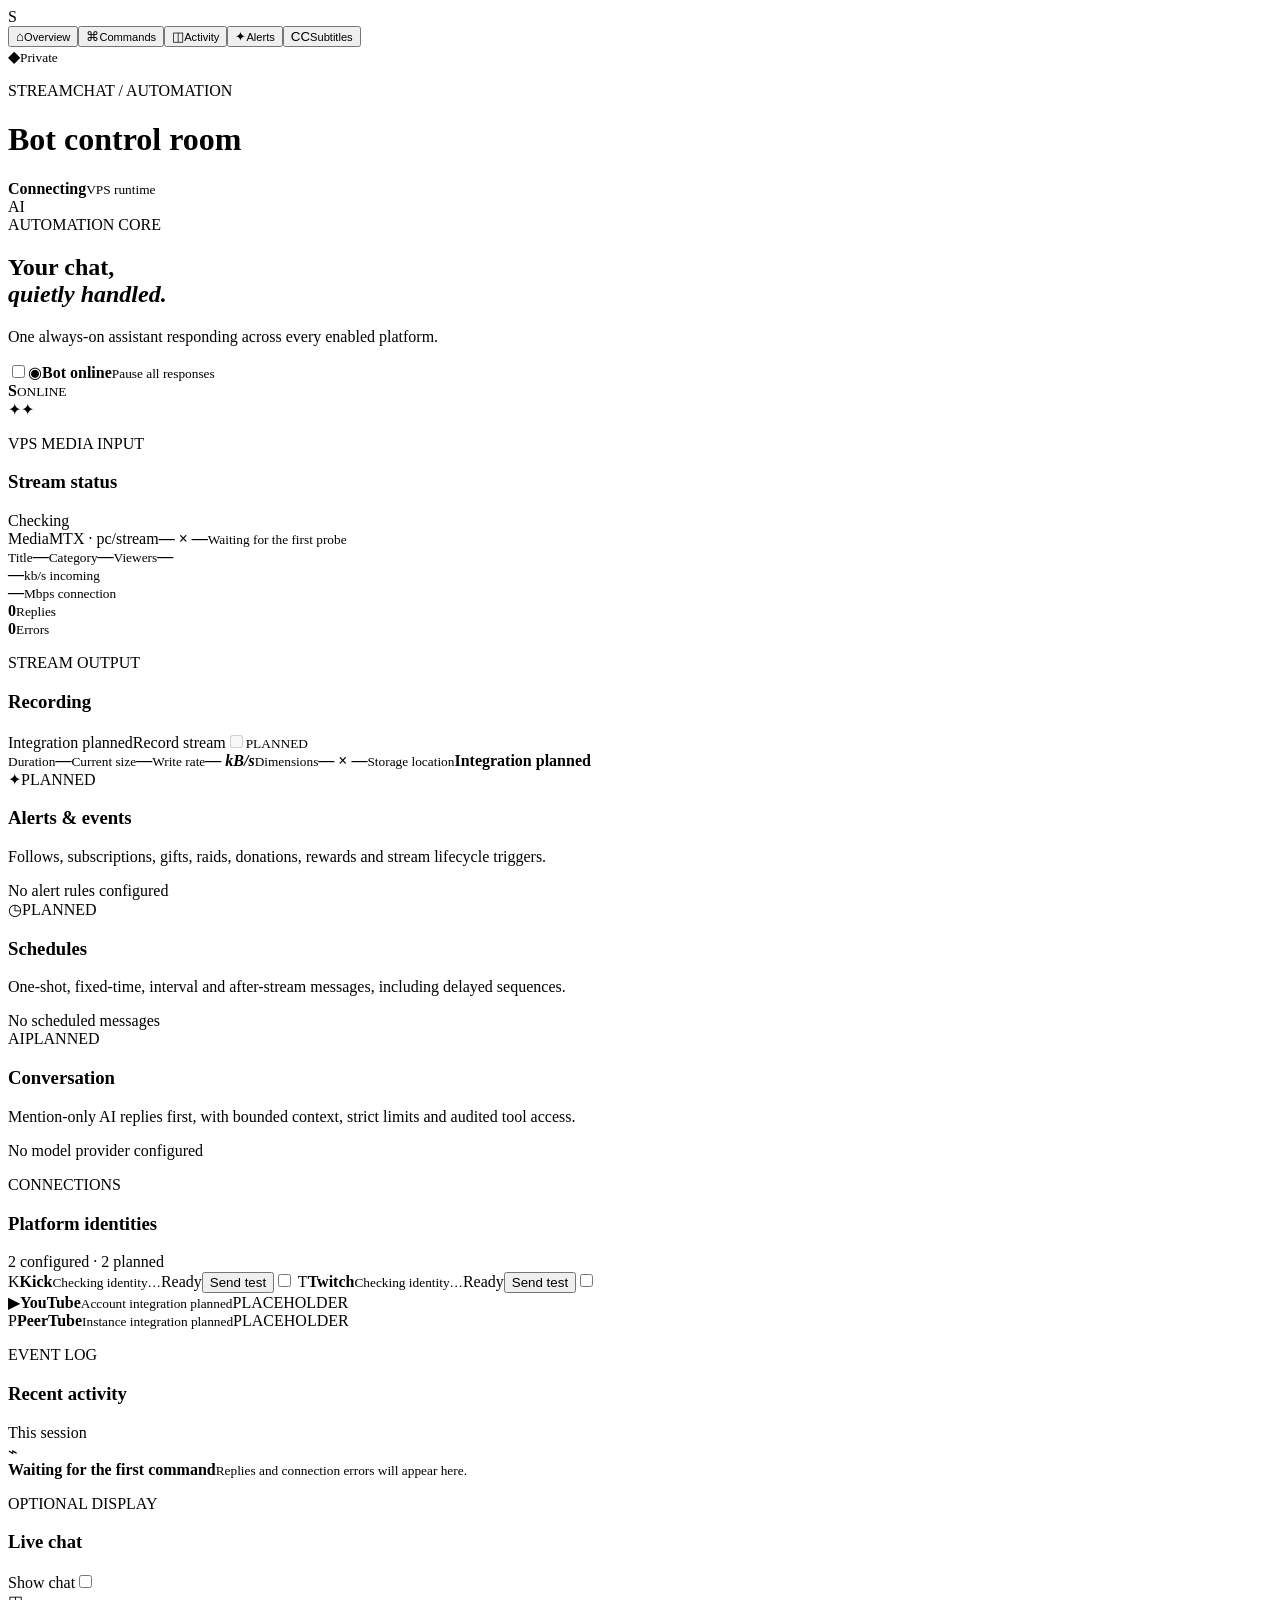
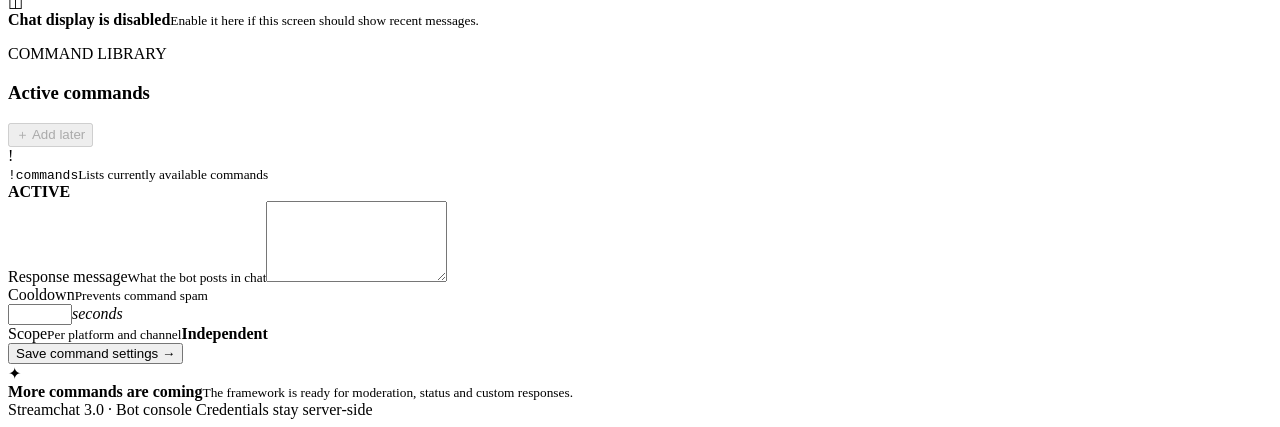
==== internal/botgui/web/index.html @ 8cd62187 "Add YouTube platform parity" ====
<!doctype html>
<html lang="en"><head><meta charset="utf-8"><meta name="viewport" content="width=device-width,initial-scale=1"><title>Streamchat Bot</title><link rel="stylesheet" href="/app.css"><link rel="stylesheet" href="/theme.css"><link rel="stylesheet" href="/metrics.css"></head>
<body><div class="noise"></div><div class="app">
<aside class="rail"><div class="logo">S</div><nav><button class="nav active"><span>⌂</span><small>Overview</small></button><button class="nav"><span>⌘</span><small>Commands</small></button><button class="nav"><span>◫</span><small>Activity</small></button><button class="nav planned-nav" type="button" aria-disabled="true" title="Alert automation is planned"><span>✦</span><small>Alerts</small></button><button class="nav planned-nav" type="button" aria-disabled="true" title="Subtitle controls are planned"><span>CC</span><small>Subtitles</small></button></nav><div class="private">◆<small>Private</small></div></aside>
<main><header><div><p class="eyebrow">STREAMCHAT / AUTOMATION</p><h1>Bot control room</h1></div><div class="server"><i id="health-dot"></i><span><b id="health-text">Connecting</b><small>VPS runtime</small></span><div class="avatar">AI</div></div></header>

<section class="overview">
<article class="hero"><div class="hero-copy"><span class="label">AUTOMATION CORE</span><h2>Your chat,<br><em>quietly handled.</em></h2><p>One always-on assistant responding across every enabled platform.</p><label class="power"><input id="enabled" type="checkbox"><span class="power-icon">◉</span><span><b>Bot online</b><small>Pause all responses</small></span><i></i></label></div><div class="visual"><div class="orbit one"><i></i></div><div class="orbit two"><i></i></div><div class="core"><b>S</b><small>ONLINE</small></div><span class="spark a">✦</span><span class="spark b">✦</span></div></article>
<article class="metrics"><div class="heading"><div><p class="eyebrow">VPS MEDIA INPUT</p><h3>Stream status</h3></div><span id="stream-state" class="badge">Checking</span></div><div class="big-number"><span>MediaMTX · pc/stream</span><b id="stream-dimensions">— × —</b><small id="stream-detail">Waiting for the first probe</small></div><div class="channel-meta"><span><small>Title</small><b id="stream-title">—</b></span><span><small>Category</small><b id="stream-category">—</b></span><span><small>Viewers</small><b id="stream-viewers">—</b></span></div><div class="meter"><i></i></div><div class="minis"><div><b id="stream-bitrate">—</b><small>kb/s incoming</small></div><div><b id="connection-speed">—</b><small>Mbps connection</small></div><div><b id="reply-count">0</b><small>Replies</small></div><div><b id="error-count">0</b><small>Errors</small></div></div></article>
</section>

<section class="recording-row">
<article class="panel recording-panel"><div class="heading"><div><p class="eyebrow">STREAM OUTPUT</p><h3>Recording</h3></div><div class="recording-actions"><span id="recording-state" class="badge">Integration planned</span><label class="compact-toggle placeholder-control" title="Recording control is planned"><span>Record stream</span><input id="record-stream" type="checkbox" disabled><i class="switch"></i><small>PLANNED</small></label></div></div>
<div class="recording-grid"><span><small>Duration</small><b id="recording-duration">—</b></span><span><small>Current size</small><b id="recording-size">—</b></span><span><small>Write rate</small><b id="recording-rate">— <em>kB/s</em></b></span><span><small>Dimensions</small><b id="recording-dimensions">— × —</b></span><span class="recording-location"><small>Storage location</small><b id="recording-location">Integration planned</b></span></div>
</article>
</section>

<section class="automation-roadmap">
<article class="panel roadmap-card"><div class="roadmap-head"><span class="roadmap-icon">✦</span><span class="planned">PLANNED</span></div><h3>Alerts &amp; events</h3><p>Follows, subscriptions, gifts, raids, donations, rewards and stream lifecycle triggers.</p><div class="placeholder-line"><i></i><span>No alert rules configured</span></div></article>
<article class="panel roadmap-card"><div class="roadmap-head"><span class="roadmap-icon">◷</span><span class="planned">PLANNED</span></div><h3>Schedules</h3><p>One-shot, fixed-time, interval and after-stream messages, including delayed sequences.</p><div class="placeholder-line"><i></i><span>No scheduled messages</span></div></article>
<article class="panel roadmap-card"><div class="roadmap-head"><span class="roadmap-icon">AI</span><span class="planned">PLANNED</span></div><h3>Conversation</h3><p>Mention-only AI replies first, with bounded context, strict limits and audited tool access.</p><div class="placeholder-line"><i></i><span>No model provider configured</span></div></article>
</section>

<section class="workspace"><div class="left">
<article class="panel platforms"><div class="heading"><div><p class="eyebrow">CONNECTIONS</p><h3>Platform identities</h3></div><span class="badge">2 configured · 2 planned</span></div>
<label class="platform kick"><span class="platform-icon">K</span><span class="copy"><b>Kick</b><small id="kick-account">Checking identity…</small></span><span class="ready"><i></i>Ready</span><button type="button" class="test" data-test="kick">Send test</button><input id="kick" type="checkbox"><i class="switch"></i></label>
<label class="platform twitch"><span class="platform-icon">T</span><span class="copy"><b>Twitch</b><small id="twitch-account">Checking identity…</small></span><span class="ready"><i></i>Ready</span><button type="button" class="test" data-test="twitch">Send test</button><input id="twitch" type="checkbox"><i class="switch"></i></label>
<div class="platform placeholder youtube" aria-disabled="true"><span class="platform-icon">▶</span><span class="copy"><b>YouTube</b><small>Account integration planned</small></span><span class="planned">PLACEHOLDER</span></div>
<div class="platform placeholder peertube" aria-disabled="true"><span class="platform-icon">P</span><span class="copy"><b>PeerTube</b><small>Instance integration planned</small></span><span class="planned">PLACEHOLDER</span></div></article>
<article class="panel activity"><div class="heading"><div><p class="eyebrow">EVENT LOG</p><h3>Recent activity</h3></div><span class="badge">This session</span></div><div id="activity" class="empty"><span>⌁</span><div><b>Waiting for the first command</b><small>Replies and connection errors will appear here.</small></div></div></article>
<article class="panel chat-panel"><div class="heading"><div><p class="eyebrow">OPTIONAL DISPLAY</p><h3>Live chat</h3></div><label class="compact-toggle"><span>Show chat</span><input id="show-chat" type="checkbox"><i class="switch"></i></label></div><div id="chat-feed" class="empty"><span>◫</span><div><b>Chat display is disabled</b><small>Enable it here if this screen should show recent messages.</small></div></div></article>
</div>
<article class="panel commands"><div class="heading"><div><p class="eyebrow">COMMAND LIBRARY</p><h3>Active commands</h3></div><button class="add" disabled>＋ Add later</button></div><div class="command"><span>!</span><div><code>!commands</code><small>Lists currently available commands</small></div><b>ACTIVE</b></div><div class="editor"><label><span>Response message</span><small>What the bot posts in chat</small><textarea id="reply" maxlength="500" rows="5"></textarea></label><div class="options"><label><span>Cooldown</span><small>Prevents command spam</small><div class="number"><input id="cooldown" type="number" min="1" max="3600"><em>seconds</em></div></label><div class="scope"><span>Scope</span><small>Per platform and channel</small><b>Independent</b></div></div><button id="save" class="save">Save command settings <span>→</span></button></div><div class="later"><span>✦</span><div><b>More commands are coming</b><small>The framework is ready for moderation, status and custom responses.</small></div></div></article>
</section>
<footer><span>Streamchat 3.0 · Bot console</span><span><i></i> Credentials stay server-side</span></footer></main></div><div id="toast"></div><script src="/app.js" defer></script></body></html>
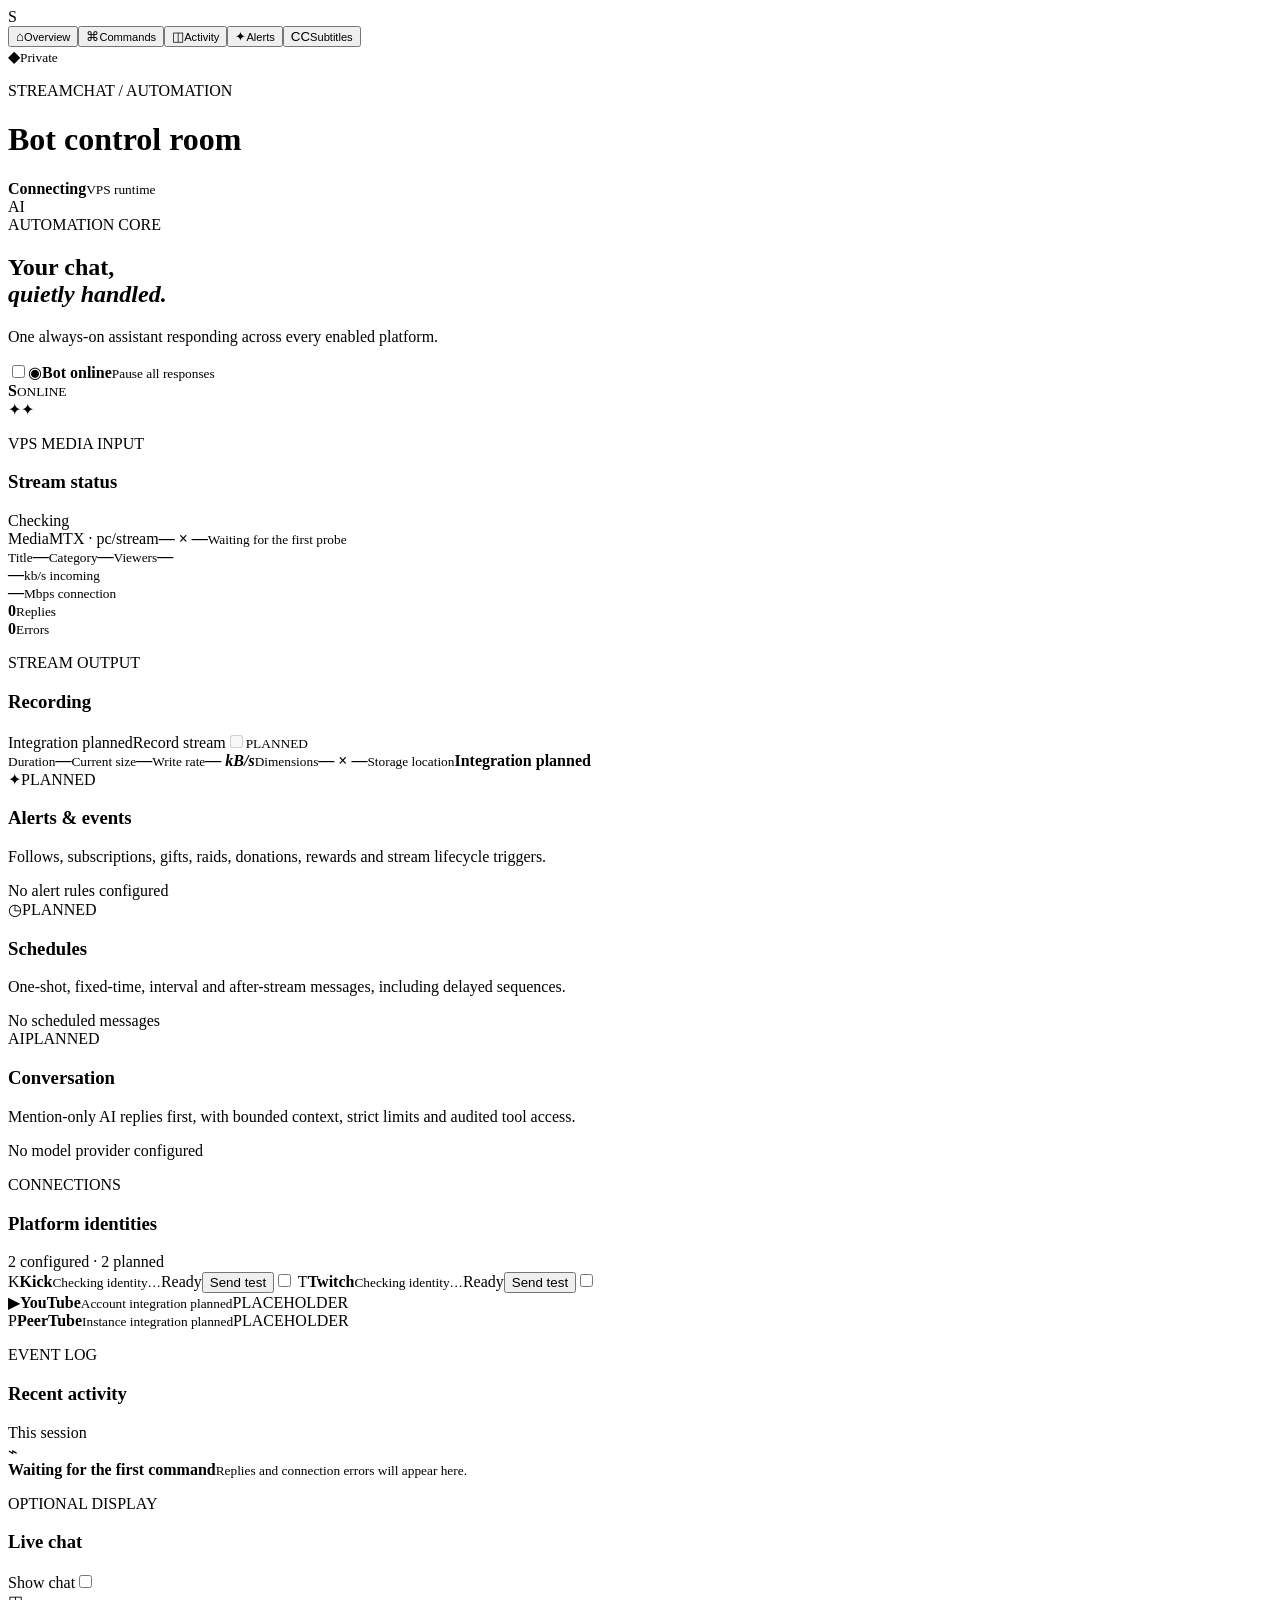
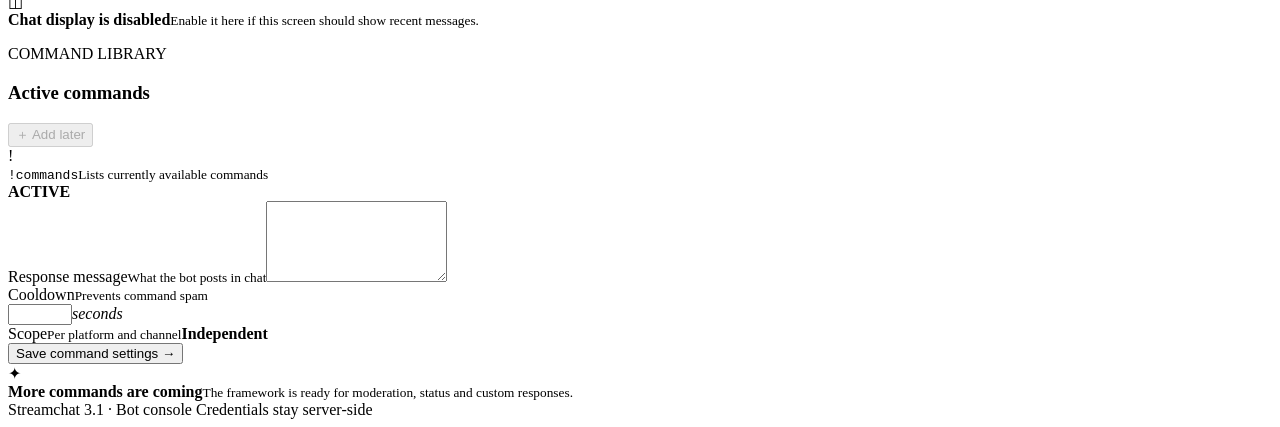
==== commit ad15e446: "Release Streamchat 3.1" ====
--- a/internal/botgui/web/index.html
+++ b/internal/botgui/web/index.html
@@ -32,4 +32,4 @@
 </div>
 <article class="panel commands"><div class="heading"><div><p class="eyebrow">COMMAND LIBRARY</p><h3>Active commands</h3></div><button class="add" disabled>＋ Add later</button></div><div class="command"><span>!</span><div><code>!commands</code><small>Lists currently available commands</small></div><b>ACTIVE</b></div><div class="editor"><label><span>Response message</span><small>What the bot posts in chat</small><textarea id="reply" maxlength="500" rows="5"></textarea></label><div class="options"><label><span>Cooldown</span><small>Prevents command spam</small><div class="number"><input id="cooldown" type="number" min="1" max="3600"><em>seconds</em></div></label><div class="scope"><span>Scope</span><small>Per platform and channel</small><b>Independent</b></div></div><button id="save" class="save">Save command settings <span>→</span></button></div><div class="later"><span>✦</span><div><b>More commands are coming</b><small>The framework is ready for moderation, status and custom responses.</small></div></div></article>
 </section>
-<footer><span>Streamchat 3.0 · Bot console</span><span><i></i> Credentials stay server-side</span></footer></main></div><div id="toast"></div><script src="/app.js" defer></script></body></html>
+<footer><span>Streamchat 3.1 · Bot console</span><span><i></i> Credentials stay server-side</span></footer></main></div><div id="toast"></div><script src="/app.js" defer></script></body></html>
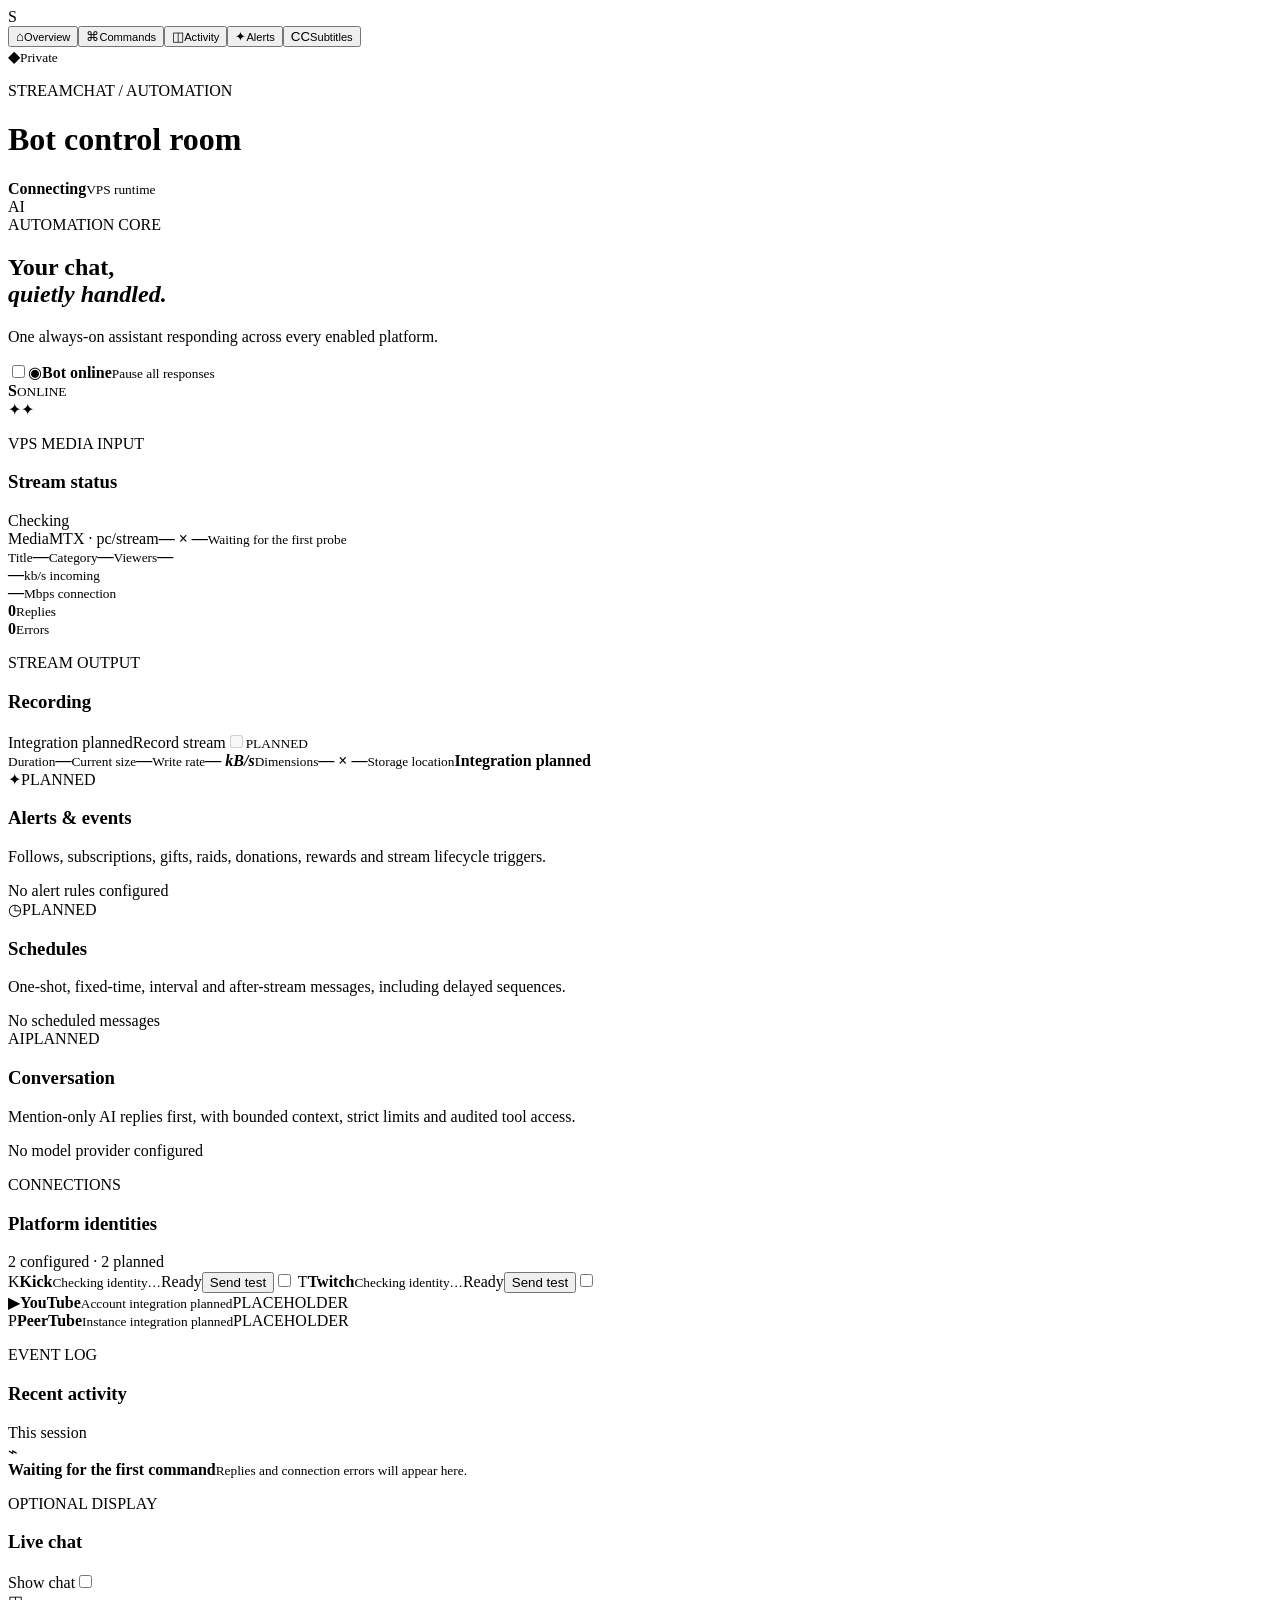
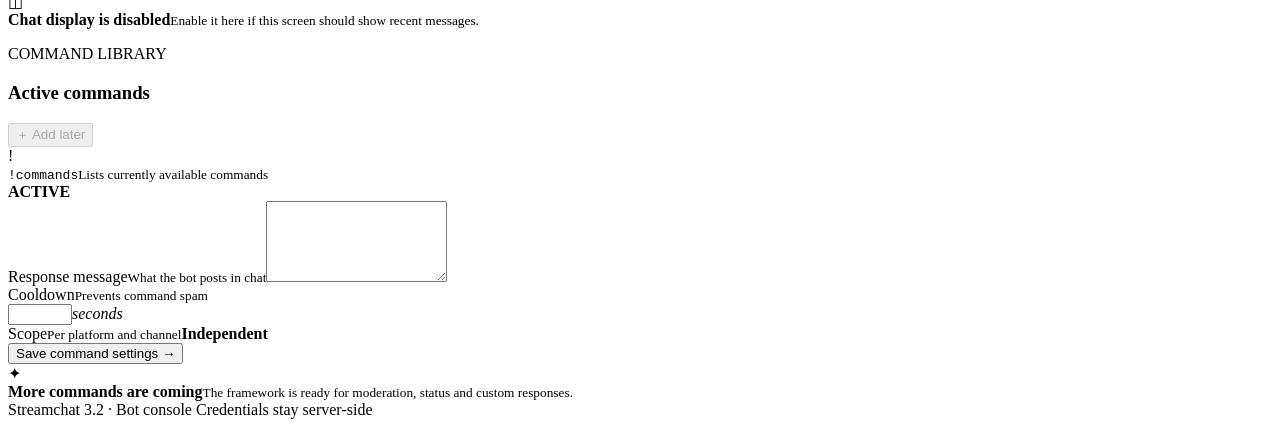
==== commit fd1000a3: "Release Streamchat 3.2 Twitch bot support" ====
--- a/internal/botgui/web/index.html
+++ b/internal/botgui/web/index.html
@@ -1,7 +1,7 @@
 <!doctype html>
 <html lang="en"><head><meta charset="utf-8"><meta name="viewport" content="width=device-width,initial-scale=1"><title>Streamchat Bot</title><link rel="stylesheet" href="/app.css"><link rel="stylesheet" href="/theme.css"><link rel="stylesheet" href="/metrics.css"></head>
 <body><div class="noise"></div><div class="app">
-<aside class="rail"><div class="logo">S</div><nav><button class="nav active"><span>⌂</span><small>Overview</small></button><button class="nav"><span>⌘</span><small>Commands</small></button><button class="nav"><span>◫</span><small>Activity</small></button><button class="nav planned-nav" type="button" aria-disabled="true" title="Alert automation is planned"><span>✦</span><small>Alerts</small></button><button class="nav planned-nav" type="button" aria-disabled="true" title="Subtitle controls are planned"><span>CC</span><small>Subtitles</small></button></nav><div class="private">◆<small>Private</small></div></aside>
+<aside class="rail"><div class="logo">S</div><nav><button class="nav active"><span>⌂</span><small>Overview</small></button><button class="nav"><span>⌘</span><small>Commands</small></button><button class="nav"><span>◫</span><small>Activity</small></button><button class="nav planned-nav" type="button" aria-disabled="true" title="Alert automation is planned"><span>✦</span><small>Alerts</small></button><button class="nav" type="button" aria-disabled="true" title="GPU subtitle sessions are controlled from the private phone remote"><span>CC</span><small>Subtitles</small></button></nav><div class="private">◆<small>Private</small></div></aside>
 <main><header><div><p class="eyebrow">STREAMCHAT / AUTOMATION</p><h1>Bot control room</h1></div><div class="server"><i id="health-dot"></i><span><b id="health-text">Connecting</b><small>VPS runtime</small></span><div class="avatar">AI</div></div></header>
 
 <section class="overview">
@@ -32,4 +32,4 @@
 </div>
 <article class="panel commands"><div class="heading"><div><p class="eyebrow">COMMAND LIBRARY</p><h3>Active commands</h3></div><button class="add" disabled>＋ Add later</button></div><div class="command"><span>!</span><div><code>!commands</code><small>Lists currently available commands</small></div><b>ACTIVE</b></div><div class="editor"><label><span>Response message</span><small>What the bot posts in chat</small><textarea id="reply" maxlength="500" rows="5"></textarea></label><div class="options"><label><span>Cooldown</span><small>Prevents command spam</small><div class="number"><input id="cooldown" type="number" min="1" max="3600"><em>seconds</em></div></label><div class="scope"><span>Scope</span><small>Per platform and channel</small><b>Independent</b></div></div><button id="save" class="save">Save command settings <span>→</span></button></div><div class="later"><span>✦</span><div><b>More commands are coming</b><small>The framework is ready for moderation, status and custom responses.</small></div></div></article>
 </section>
-<footer><span>Streamchat 3.1 · Bot console</span><span><i></i> Credentials stay server-side</span></footer></main></div><div id="toast"></div><script src="/app.js" defer></script></body></html>
+<footer><span>Streamchat 3.2 · Bot console</span><span><i></i> Credentials stay server-side</span></footer></main></div><div id="toast"></div><script src="/app.js" defer></script></body></html>
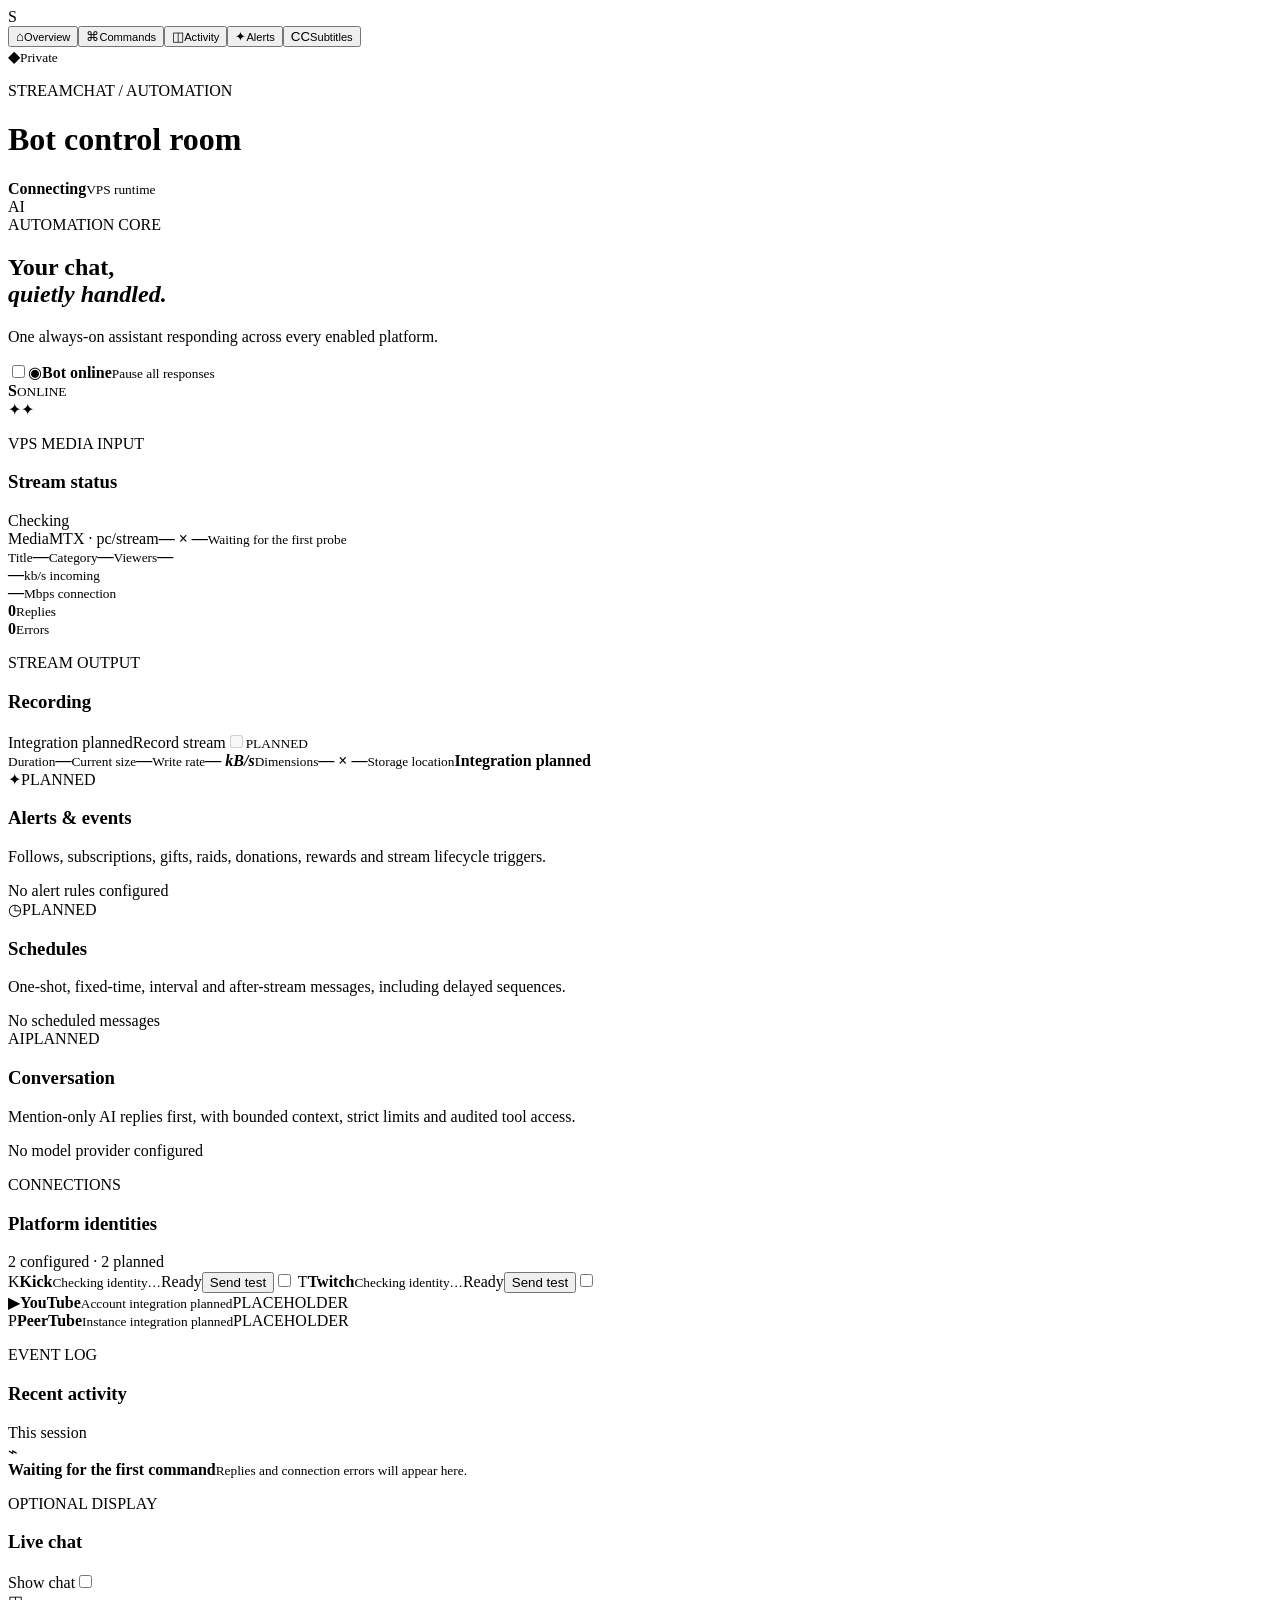
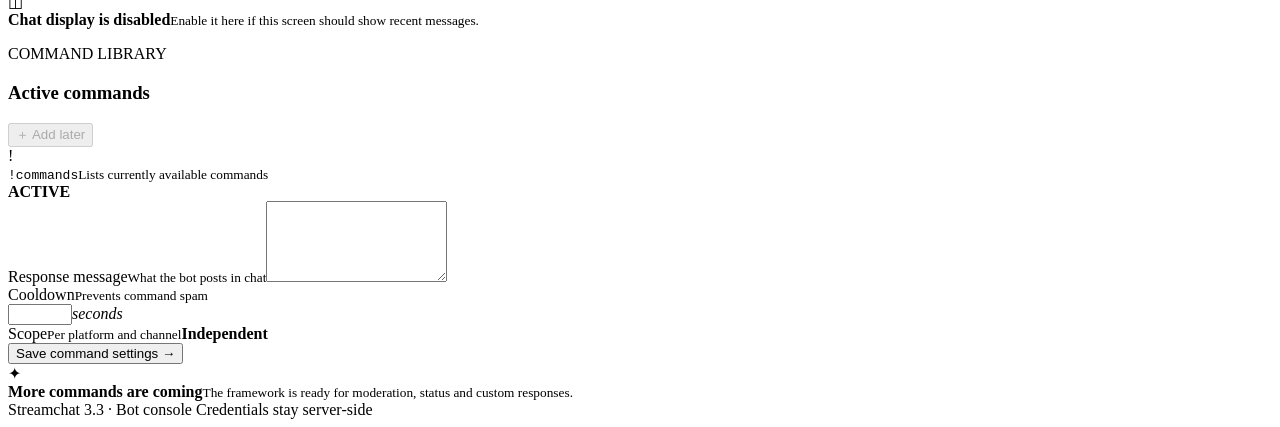
==== commit 5dadec95: "Add Twitch-native role symbols for Streamchat 3.3" ====
--- a/internal/botgui/web/index.html
+++ b/internal/botgui/web/index.html
@@ -32,4 +32,4 @@
 </div>
 <article class="panel commands"><div class="heading"><div><p class="eyebrow">COMMAND LIBRARY</p><h3>Active commands</h3></div><button class="add" disabled>＋ Add later</button></div><div class="command"><span>!</span><div><code>!commands</code><small>Lists currently available commands</small></div><b>ACTIVE</b></div><div class="editor"><label><span>Response message</span><small>What the bot posts in chat</small><textarea id="reply" maxlength="500" rows="5"></textarea></label><div class="options"><label><span>Cooldown</span><small>Prevents command spam</small><div class="number"><input id="cooldown" type="number" min="1" max="3600"><em>seconds</em></div></label><div class="scope"><span>Scope</span><small>Per platform and channel</small><b>Independent</b></div></div><button id="save" class="save">Save command settings <span>→</span></button></div><div class="later"><span>✦</span><div><b>More commands are coming</b><small>The framework is ready for moderation, status and custom responses.</small></div></div></article>
 </section>
-<footer><span>Streamchat 3.2 · Bot console</span><span><i></i> Credentials stay server-side</span></footer></main></div><div id="toast"></div><script src="/app.js" defer></script></body></html>
+<footer><span>Streamchat 3.3 · Bot console</span><span><i></i> Credentials stay server-side</span></footer></main></div><div id="toast"></div><script src="/app.js" defer></script></body></html>
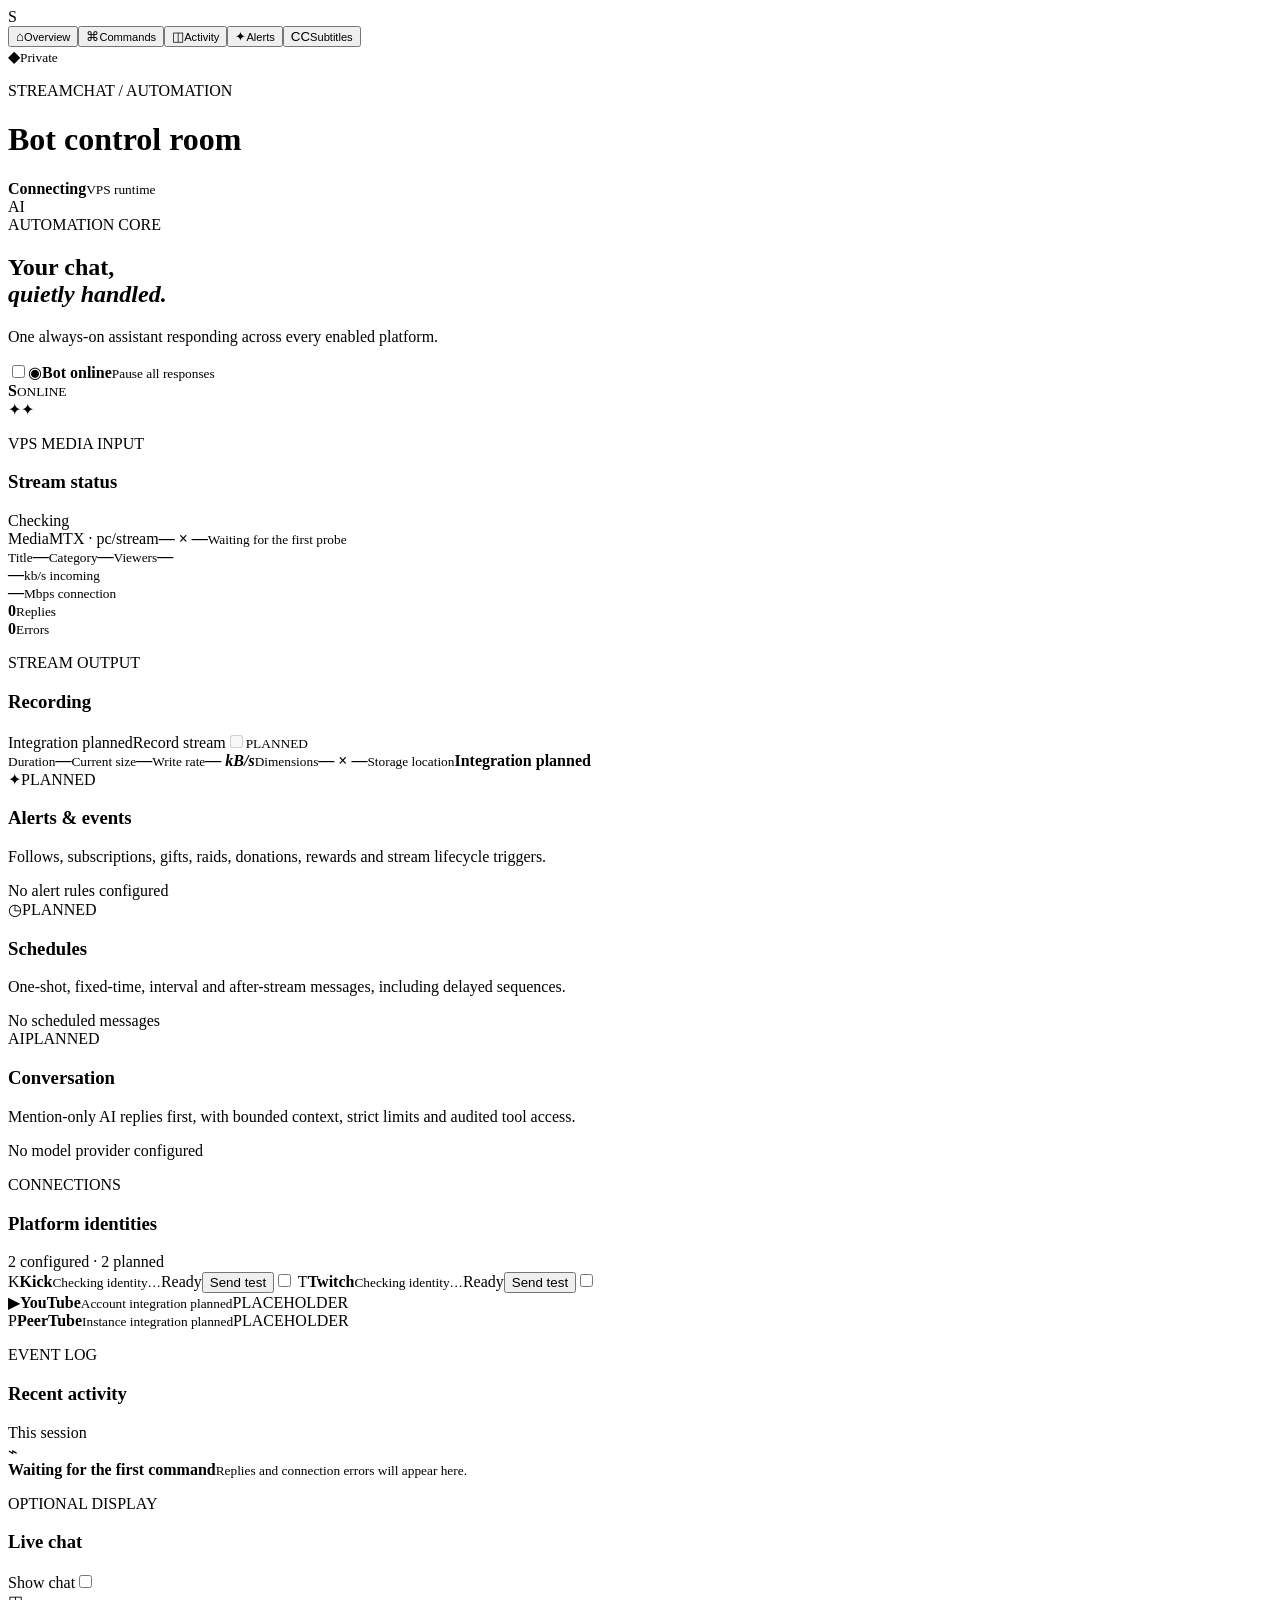
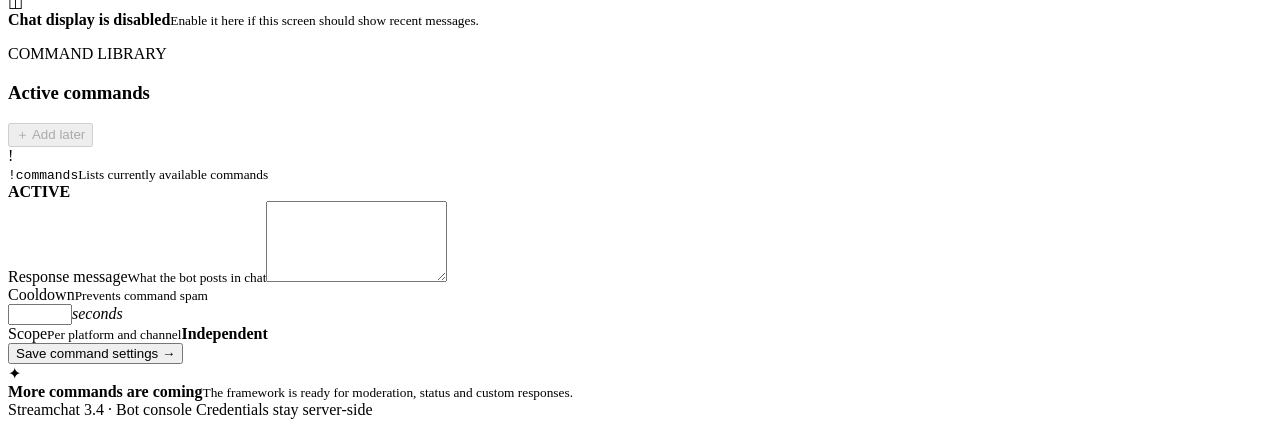
==== commit 80160897: "Add Twitch alerts and language command for 3.4" ====
--- a/internal/botgui/web/index.html
+++ b/internal/botgui/web/index.html
@@ -32,4 +32,4 @@
 </div>
 <article class="panel commands"><div class="heading"><div><p class="eyebrow">COMMAND LIBRARY</p><h3>Active commands</h3></div><button class="add" disabled>＋ Add later</button></div><div class="command"><span>!</span><div><code>!commands</code><small>Lists currently available commands</small></div><b>ACTIVE</b></div><div class="editor"><label><span>Response message</span><small>What the bot posts in chat</small><textarea id="reply" maxlength="500" rows="5"></textarea></label><div class="options"><label><span>Cooldown</span><small>Prevents command spam</small><div class="number"><input id="cooldown" type="number" min="1" max="3600"><em>seconds</em></div></label><div class="scope"><span>Scope</span><small>Per platform and channel</small><b>Independent</b></div></div><button id="save" class="save">Save command settings <span>→</span></button></div><div class="later"><span>✦</span><div><b>More commands are coming</b><small>The framework is ready for moderation, status and custom responses.</small></div></div></article>
 </section>
-<footer><span>Streamchat 3.3 · Bot console</span><span><i></i> Credentials stay server-side</span></footer></main></div><div id="toast"></div><script src="/app.js" defer></script></body></html>
+<footer><span>Streamchat 3.4 · Bot console</span><span><i></i> Credentials stay server-side</span></footer></main></div><div id="toast"></div><script src="/app.js" defer></script></body></html>
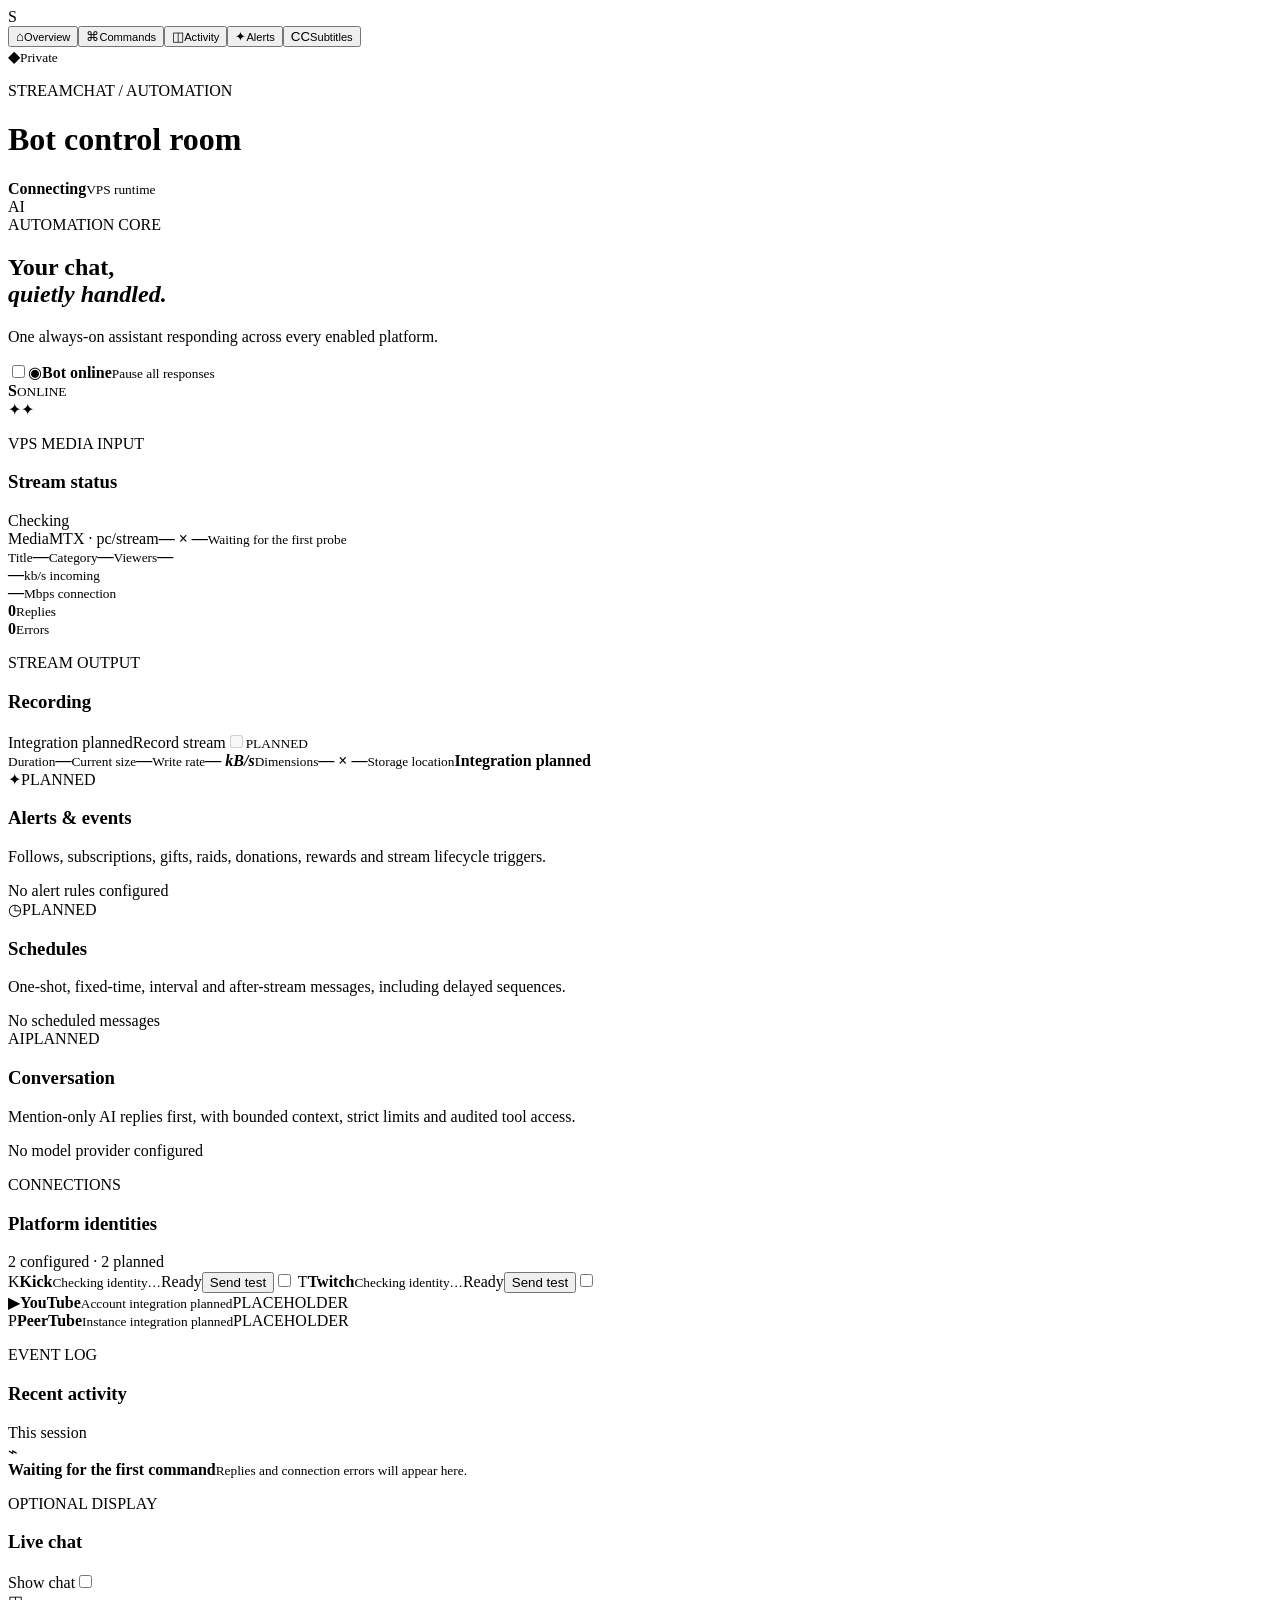
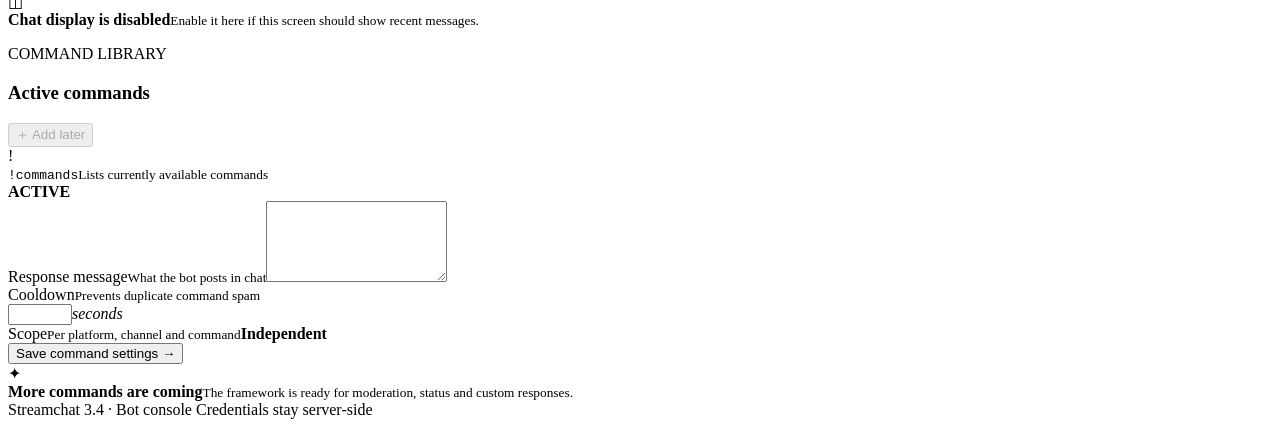
==== commit e3f0b92c: "Refine bot command cooldowns" ====
--- a/internal/botgui/web/index.html
+++ b/internal/botgui/web/index.html
@@ -30,6 +30,6 @@
 <article class="panel activity"><div class="heading"><div><p class="eyebrow">EVENT LOG</p><h3>Recent activity</h3></div><span class="badge">This session</span></div><div id="activity" class="empty"><span>⌁</span><div><b>Waiting for the first command</b><small>Replies and connection errors will appear here.</small></div></div></article>
 <article class="panel chat-panel"><div class="heading"><div><p class="eyebrow">OPTIONAL DISPLAY</p><h3>Live chat</h3></div><label class="compact-toggle"><span>Show chat</span><input id="show-chat" type="checkbox"><i class="switch"></i></label></div><div id="chat-feed" class="empty"><span>◫</span><div><b>Chat display is disabled</b><small>Enable it here if this screen should show recent messages.</small></div></div></article>
 </div>
-<article class="panel commands"><div class="heading"><div><p class="eyebrow">COMMAND LIBRARY</p><h3>Active commands</h3></div><button class="add" disabled>＋ Add later</button></div><div class="command"><span>!</span><div><code>!commands</code><small>Lists currently available commands</small></div><b>ACTIVE</b></div><div class="editor"><label><span>Response message</span><small>What the bot posts in chat</small><textarea id="reply" maxlength="500" rows="5"></textarea></label><div class="options"><label><span>Cooldown</span><small>Prevents command spam</small><div class="number"><input id="cooldown" type="number" min="1" max="3600"><em>seconds</em></div></label><div class="scope"><span>Scope</span><small>Per platform and channel</small><b>Independent</b></div></div><button id="save" class="save">Save command settings <span>→</span></button></div><div class="later"><span>✦</span><div><b>More commands are coming</b><small>The framework is ready for moderation, status and custom responses.</small></div></div></article>
+<article class="panel commands"><div class="heading"><div><p class="eyebrow">COMMAND LIBRARY</p><h3>Active commands</h3></div><button class="add" disabled>＋ Add later</button></div><div class="command"><span>!</span><div><code>!commands</code><small>Lists currently available commands</small></div><b>ACTIVE</b></div><div class="editor"><label><span>Response message</span><small>What the bot posts in chat</small><textarea id="reply" maxlength="500" rows="5"></textarea></label><div class="options"><label><span>Cooldown</span><small>Prevents duplicate command spam</small><div class="number"><input id="cooldown" type="number" min="1" max="3600"><em>seconds</em></div></label><div class="scope"><span>Scope</span><small>Per platform, channel and command</small><b>Independent</b></div></div><button id="save" class="save">Save command settings <span>→</span></button></div><div class="later"><span>✦</span><div><b>More commands are coming</b><small>The framework is ready for moderation, status and custom responses.</small></div></div></article>
 </section>
 <footer><span>Streamchat 3.4 · Bot console</span><span><i></i> Credentials stay server-side</span></footer></main></div><div id="toast"></div><script src="/app.js" defer></script></body></html>
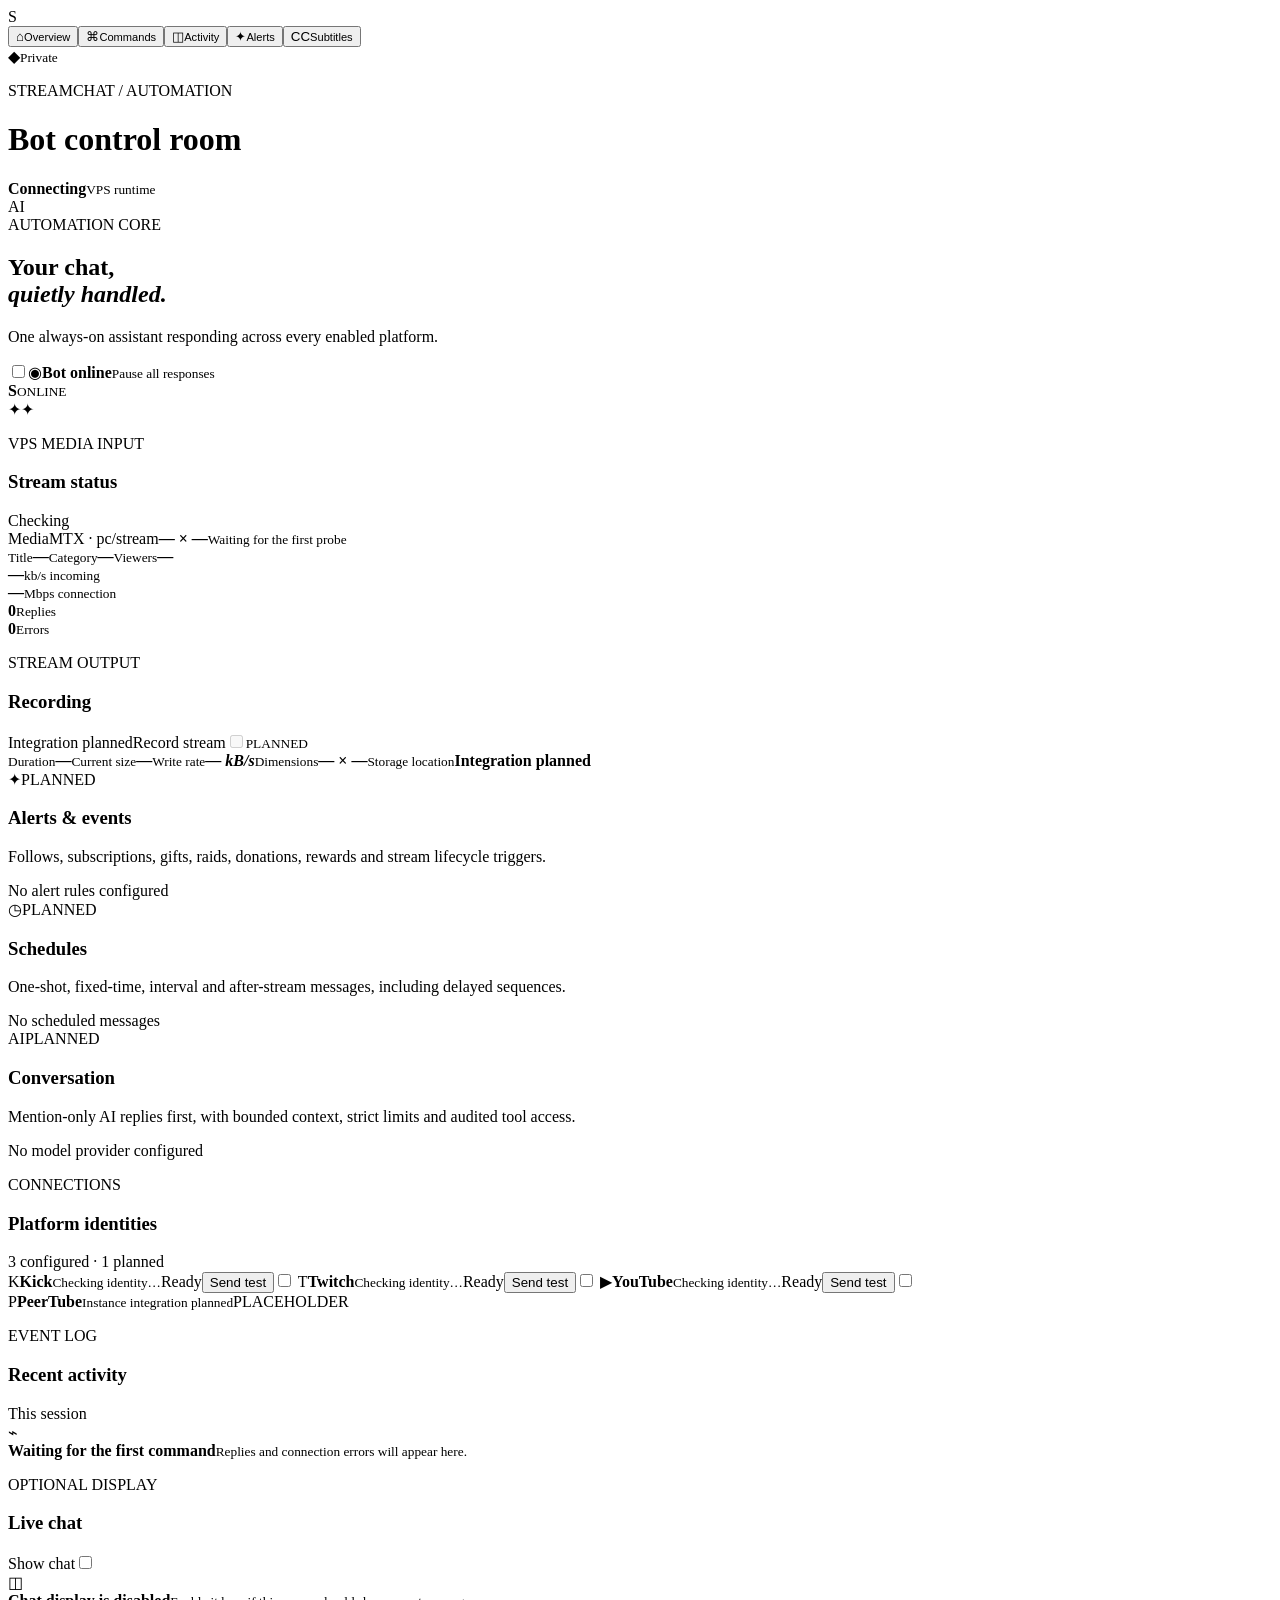
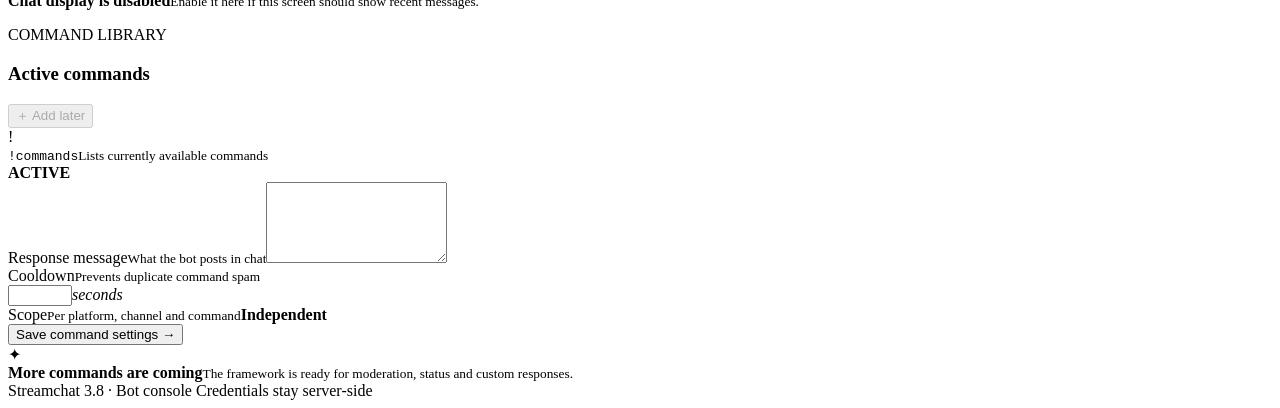
==== commit f9fb7676: "Add dedicated YouTube bot replies for 3.8" ====
--- a/internal/botgui/web/index.html
+++ b/internal/botgui/web/index.html
@@ -22,14 +22,14 @@
 </section>
 
 <section class="workspace"><div class="left">
-<article class="panel platforms"><div class="heading"><div><p class="eyebrow">CONNECTIONS</p><h3>Platform identities</h3></div><span class="badge">2 configured · 2 planned</span></div>
+<article class="panel platforms"><div class="heading"><div><p class="eyebrow">CONNECTIONS</p><h3>Platform identities</h3></div><span class="badge">3 configured · 1 planned</span></div>
 <label class="platform kick"><span class="platform-icon">K</span><span class="copy"><b>Kick</b><small id="kick-account">Checking identity…</small></span><span class="ready"><i></i>Ready</span><button type="button" class="test" data-test="kick">Send test</button><input id="kick" type="checkbox"><i class="switch"></i></label>
 <label class="platform twitch"><span class="platform-icon">T</span><span class="copy"><b>Twitch</b><small id="twitch-account">Checking identity…</small></span><span class="ready"><i></i>Ready</span><button type="button" class="test" data-test="twitch">Send test</button><input id="twitch" type="checkbox"><i class="switch"></i></label>
-<div class="platform placeholder youtube" aria-disabled="true"><span class="platform-icon">▶</span><span class="copy"><b>YouTube</b><small>Account integration planned</small></span><span class="planned">PLACEHOLDER</span></div>
+<label class="platform youtube"><span class="platform-icon">▶</span><span class="copy"><b>YouTube</b><small id="youtube-account">Checking identity…</small></span><span class="ready"><i></i>Ready</span><button type="button" class="test" data-test="youtube">Send test</button><input id="youtube" type="checkbox"><i class="switch"></i></label>
 <div class="platform placeholder peertube" aria-disabled="true"><span class="platform-icon">P</span><span class="copy"><b>PeerTube</b><small>Instance integration planned</small></span><span class="planned">PLACEHOLDER</span></div></article>
 <article class="panel activity"><div class="heading"><div><p class="eyebrow">EVENT LOG</p><h3>Recent activity</h3></div><span class="badge">This session</span></div><div id="activity" class="empty"><span>⌁</span><div><b>Waiting for the first command</b><small>Replies and connection errors will appear here.</small></div></div></article>
 <article class="panel chat-panel"><div class="heading"><div><p class="eyebrow">OPTIONAL DISPLAY</p><h3>Live chat</h3></div><label class="compact-toggle"><span>Show chat</span><input id="show-chat" type="checkbox"><i class="switch"></i></label></div><div id="chat-feed" class="empty"><span>◫</span><div><b>Chat display is disabled</b><small>Enable it here if this screen should show recent messages.</small></div></div></article>
 </div>
 <article class="panel commands"><div class="heading"><div><p class="eyebrow">COMMAND LIBRARY</p><h3>Active commands</h3></div><button class="add" disabled>＋ Add later</button></div><div class="command"><span>!</span><div><code>!commands</code><small>Lists currently available commands</small></div><b>ACTIVE</b></div><div class="editor"><label><span>Response message</span><small>What the bot posts in chat</small><textarea id="reply" maxlength="500" rows="5"></textarea></label><div class="options"><label><span>Cooldown</span><small>Prevents duplicate command spam</small><div class="number"><input id="cooldown" type="number" min="1" max="3600"><em>seconds</em></div></label><div class="scope"><span>Scope</span><small>Per platform, channel and command</small><b>Independent</b></div></div><button id="save" class="save">Save command settings <span>→</span></button></div><div class="later"><span>✦</span><div><b>More commands are coming</b><small>The framework is ready for moderation, status and custom responses.</small></div></div></article>
 </section>
-<footer><span>Streamchat 3.4 · Bot console</span><span><i></i> Credentials stay server-side</span></footer></main></div><div id="toast"></div><script src="/app.js" defer></script></body></html>
+<footer><span>Streamchat 3.8 · Bot console</span><span><i></i> Credentials stay server-side</span></footer></main></div><div id="toast"></div><script src="/app.js" defer></script></body></html>
